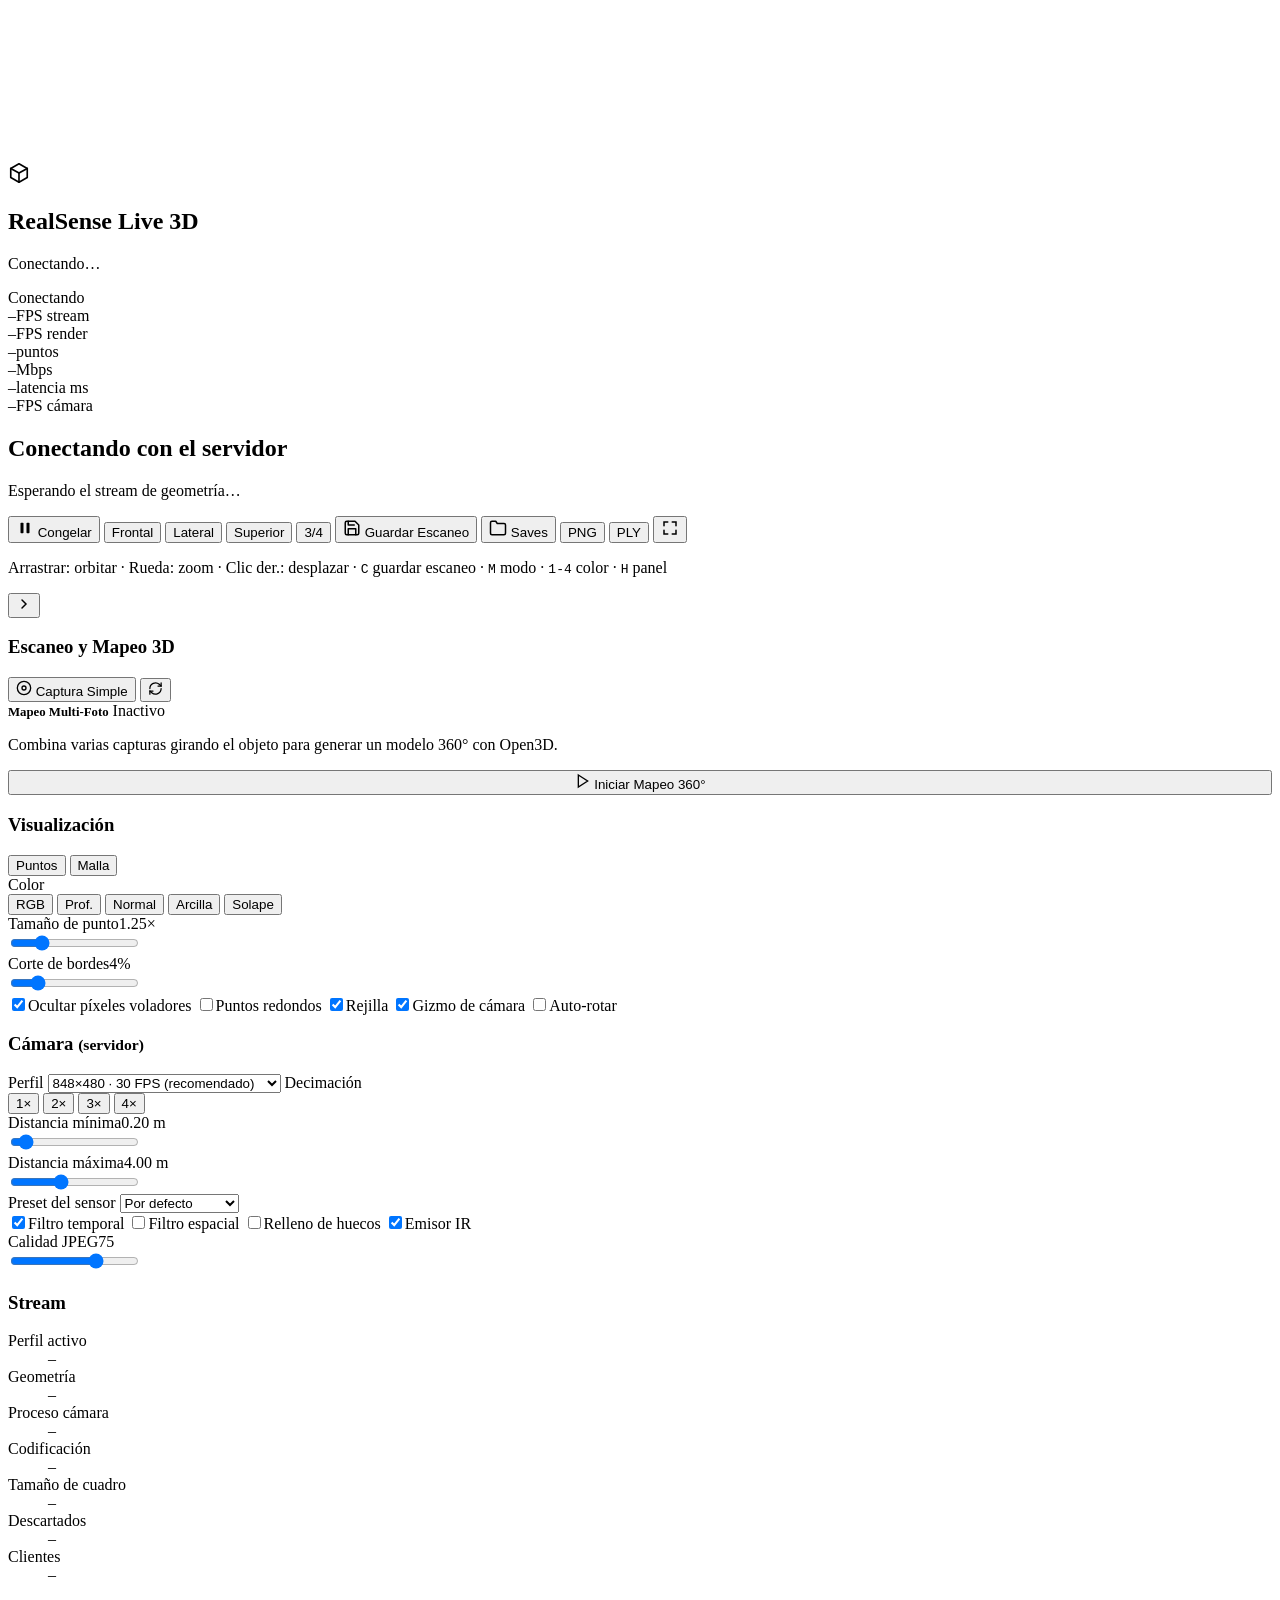
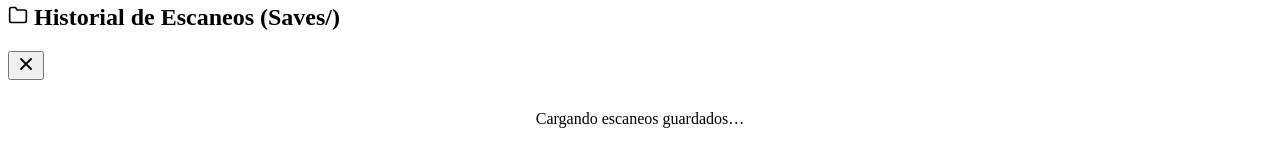
==== live3d/web/index.html @ 61ff5392 "feat: Initial commit - RealSenseScans dual live 3D streaming, calibration studio & 3D scanning suite" ====
<!DOCTYPE html>
<html lang="es">
<head>
  <meta charset="UTF-8">
  <meta name="viewport" content="width=device-width, initial-scale=1.0">
  <title>RealSense Live 3D · Geometría en tiempo real</title>
  <meta name="description" content="Visor WebGL en tiempo real de la geometría capturada por una cámara Intel RealSense: nube de puntos y malla reconstruidas en la GPU.">
  <link rel="preconnect" href="https://fonts.googleapis.com">
  <link rel="preconnect" href="https://fonts.gstatic.com" crossorigin>
  <link href="https://fonts.googleapis.com/css2?family=Outfit:wght@300;400;500;600;700&family=JetBrains+Mono:wght@400;600&display=swap" rel="stylesheet">
  <link rel="stylesheet" href="/assets/css/style.css">
  <script type="importmap">
    { "imports": {
        "three": "/assets/vendor/three.module.min.js",
        "three/addons/controls/OrbitControls.js": "/assets/vendor/OrbitControls.js"
    } }
  </script>
</head>
<body>
  <main class="app" id="app">
    <section class="viewport" id="viewport" aria-label="Visor 3D">
      <canvas id="view-canvas"></canvas>

      <!-- Cabecera -->
      <header class="topbar">
        <div class="brand glass">
          <div class="brand-mark" aria-hidden="true">
            <svg viewBox="0 0 24 24" width="22" height="22" fill="none" stroke="currentColor" stroke-width="1.8" stroke-linecap="round" stroke-linejoin="round"><path d="M12 2 3 7v10l9 5 9-5V7z"/><path d="m3 7 9 5 9-5"/><path d="M12 12v10"/></svg>
          </div>
          <div>
            <h1>RealSense <span class="grad">Live 3D</span></h1>
            <p class="brand-sub" id="device-label">Conectando…</p>
          </div>
          <span class="pill" id="conn-pill" data-state="connecting"><i></i><span id="conn-text">Conectando</span></span>
        </div>

        <div class="hud glass" id="hud" aria-live="off">
          <div class="stat"><span class="stat-v" id="st-stream">–</span><span class="stat-k">FPS stream</span></div>
          <div class="stat"><span class="stat-v" id="st-render">–</span><span class="stat-k">FPS render</span></div>
          <div class="stat"><span class="stat-v" id="st-points">–</span><span class="stat-k">puntos</span></div>
          <div class="stat"><span class="stat-v" id="st-mbps">–</span><span class="stat-k">Mbps</span></div>
          <div class="stat"><span class="stat-v" id="st-lat">–</span><span class="stat-k">latencia ms</span></div>
          <div class="stat"><span class="stat-v" id="st-cam">–</span><span class="stat-k">FPS cámara</span></div>
        </div>
      </header>

      <!-- Estado centrado cuando no hay geometría -->
      <div class="overlay" id="overlay">
        <div class="loader"><span></span><span></span><span></span></div>
        <h2 id="overlay-title">Conectando con el servidor</h2>
        <p id="overlay-msg">Esperando el stream de geometría…</p>
      </div>

      <!-- Barra inferior -->
      <footer class="dock glass">
        <button class="dock-btn" id="btn-freeze" title="Congelar / reanudar (Espacio)">
          <svg viewBox="0 0 24 24" width="18" height="18" fill="currentColor"><rect x="6" y="5" width="4" height="14" rx="1"/><rect x="14" y="5" width="4" height="14" rx="1"/></svg>
          <span>Congelar</span>
        </button>
        <span class="dock-sep"></span>
        <button class="dock-btn icon" data-view="front" title="Vista frontal">Frontal</button>
        <button class="dock-btn icon" data-view="side" title="Vista lateral">Lateral</button>
        <button class="dock-btn icon" data-view="top" title="Vista superior">Superior</button>
        <button class="dock-btn icon" data-view="orbit" title="Vista 3/4">3/4</button>
        <span class="dock-sep"></span>
        <button class="dock-btn primary-glow" id="btn-save-scan" title="Guardar Escaneo en Saves/ (C)">
          <svg viewBox="0 0 24 24" width="18" height="18" fill="none" stroke="currentColor" stroke-width="2" stroke-linecap="round" stroke-linejoin="round"><path d="M19 21H5a2 2 0 0 1-2-2V5a2 2 0 0 1 2-2h11l5 5v11a2 2 0 0 1-2 2z"/><polyline points="17 21 17 13 7 13 7 21"/><polyline points="7 3 7 8 15 8"/></svg>
          <span>Guardar Escaneo</span>
        </button>
        <button class="dock-btn" id="btn-open-saves" title="Ver historial de escaneos guardados">
          <svg viewBox="0 0 24 24" width="18" height="18" fill="none" stroke="currentColor" stroke-width="2" stroke-linecap="round" stroke-linejoin="round"><path d="M22 19a2 2 0 0 1-2 2H4a2 2 0 0 1-2-2V5a2 2 0 0 1 2-2h5l2 3h9a2 2 0 0 1 2 2z"/></svg>
          <span>Saves</span>
        </button>
        <span class="dock-sep"></span>
        <button class="dock-btn" id="btn-shot" title="Guardar captura PNG">PNG</button>
        <button class="dock-btn" id="btn-ply" title="Exportar el cuadro actual como PLY (Z arriba, listo para Blender)">PLY</button>
        <button class="dock-btn" id="btn-full" title="Pantalla completa (F)">
          <svg viewBox="0 0 24 24" width="18" height="18" fill="none" stroke="currentColor" stroke-width="2" stroke-linecap="round"><path d="M4 9V4h5M20 9V4h-5M4 15v5h5M20 15v5h-5"/></svg>
        </button>
      </footer>

      <p class="hint">Arrastrar: orbitar · Rueda: zoom · Clic der.: desplazar · <kbd>C</kbd> guardar escaneo · <kbd>M</kbd> modo · <kbd>1-4</kbd> color · <kbd>H</kbd> panel</p>
      <div class="toast" id="toast" role="status"></div>
    </section>

    <!-- Panel lateral -->
    <aside class="panel glass" id="panel" aria-label="Controles">
      <button class="panel-toggle" id="panel-toggle" title="Mostrar / ocultar panel (H)" aria-label="Mostrar u ocultar panel">
        <svg viewBox="0 0 24 24" width="16" height="16" fill="none" stroke="currentColor" stroke-width="2.2" stroke-linecap="round"><path d="m9 6 6 6-6 6"/></svg>
      </button>
      <div class="panel-scroll">

        <!-- Módulo de Escaneo Unificado -->
        <section class="group">
          <h3>Escaneo y Mapeo 3D</h3>

          <!-- Controles de Modo Dual (se muestran si hay 2 cámaras) -->
          <div id="dual-cam-controls" style="margin-bottom:12px; display:none;">
            <div style="display:flex; justify-content:space-between; align-items:center; margin-bottom:6px;">
              <span style="font-size:0.75rem; color:var(--cyan); font-weight:600;">✨ Modo Dual Activo</span>
              <button class="btn-action" id="btn-dual-calibrate" style="padding:3px 8px; font-size:0.7rem;" title="Calibrar posición relativa con tablero ChArUco">Calibrar ChArUco</button>
            </div>
            <div class="seg seg-3" id="seg-dual-cam" role="radiogroup" aria-label="Vista del visor 3D">
              <button data-view="dual" class="on">Dual 3D</button>
              <button data-view="cam1">Cam 1</button>
              <button data-view="cam2">Cam 2</button>
            </div>
            <label class="tg" style="margin-top:8px;" title="Cam 2 solo completa lo que Cam 1 no ve: una sola superficie, sin duplicados"><input type="checkbox" id="tg-dedup" checked><span></span>Sensor único (sin duplicados)</label>
            <button class="btn-action primary" id="btn-dual-capture" style="width:100%; margin-top:8px; background:linear-gradient(135deg, #3b82f6, #8b5cf6);" title="Capturar simultáneamente de ambas cámaras y fusionar">
              <svg viewBox="0 0 24 24" width="16" height="16" fill="none" stroke="currentColor" stroke-width="2" stroke-linecap="round"><polygon points="12 2 15.09 8.26 22 9.27 17 14.14 18.18 21.02 12 17.77 5.82 21.02 7 14.14 2 9.27 8.91 8.26 12 2"/></svg>
              <span>Captura Dual 360°</span>
            </button>

            <!-- Calibración Interactiva y Auto-Alineación ICP sin tablero -->
            <!-- Calibración Interactiva y Auto-Alineación ICP sin tablero -->
            <details id="details-calibration" class="calib-details" open>
              <summary class="calib-summary">
                <span>🎯 Calibración y Fusión (Alineación)</span>
                <span id="calib-status-badge" class="badge-calib">Alineado</span>
              </summary>
              <div class="calib-body">
                <div class="calib-toolbar">
                  <button class="btn-action primary" id="btn-auto-align" style="flex:1; background:linear-gradient(135deg, #06b6d4, #3b82f6); font-size:0.72rem;" title="Alinear automáticamente con ICP multiescala sin tablero">
                    🪄 Auto-Alinear Sujeto (ICP)
                  </button>
                  <button class="btn-action" id="btn-reset-extrinsics" style="padding:4px 8px; font-size:0.72rem;" title="Restablecer a la calibración guardada">↺</button>
                </div>

                <div class="calib-sliders-grid">
                  <div class="calib-slider-row">
                    <label>ΔX: <span id="val-tx">-61.8</span> cm</label>
                    <input type="range" id="rng-tx" min="-100" max="100" step="0.2" value="-61.8">
                  </div>
                  <div class="calib-slider-row">
                    <label>ΔY: <span id="val-ty">2.9</span> cm</label>
                    <input type="range" id="rng-ty" min="-60" max="60" step="0.2" value="2.9">
                  </div>
                  <div class="calib-slider-row">
                    <label>ΔZ: <span id="val-tz">25.2</span> cm</label>
                    <input type="range" id="rng-tz" min="-60" max="60" step="0.2" value="25.2">
                  </div>
                  <div class="calib-slider-row">
                    <label>Yaw: <span id="val-yaw">52.9</span>°</label>
                    <input type="range" id="rng-yaw" min="-120" max="120" step="0.5" value="52.9">
                  </div>
                  <div class="calib-slider-row">
                    <label>Pitch: <span id="val-pitch">2.9</span>°</label>
                    <input type="range" id="rng-pitch" min="-60" max="60" step="0.5" value="2.9">
                  </div>
                  <div class="calib-slider-row">
                    <label>Roll: <span id="val-roll">-4.5</span>°</label>
                    <input type="range" id="rng-roll" min="-60" max="60" step="0.5" value="-4.5">
                  </div>
                </div>

                <div style="display:flex; gap:6px; margin-top:8px;">
                  <button class="btn-action" id="btn-save-extrinsics" style="flex:1; font-size:0.72rem;" title="Guardar calibración permanentemente">
                    💾 Guardar Calibración
                  </button>
                </div>
              </div>
            </details>
          </div>
          
          <div class="scan-btn-grid">
            <button class="btn-action primary" id="btn-panel-capture" title="Capturar cuadro actual en formato Saves/">
              <svg viewBox="0 0 24 24" width="16" height="16" fill="none" stroke="currentColor" stroke-width="2" stroke-linecap="round"><circle cx="12" cy="12" r="10"/><circle cx="12" cy="12" r="3"/></svg>
              <span>Captura Simple</span>
            </button>
            <button class="btn-action" id="btn-reload-cam" title="Reiniciar pipeline de cámara">
              <svg viewBox="0 0 24 24" width="15" height="15" fill="none" stroke="currentColor" stroke-width="2" stroke-linecap="round"><path d="M3 12a9 9 0 0 1 15-6.7L21 8"/><path d="M21 3v5h-5"/><path d="M21 12a9 9 0 0 1-15 6.7L3 16"/><path d="M3 21v-5h5"/></svg>
            </button>
          </div>

          <!-- Multi-Scan Card -->
          <div class="multiscan-box" id="multiscan-box">
            <div class="multi-header">
              <span style="font-size:0.8rem; font-weight:600;">Mapeo Multi-Foto</span>
              <span id="multi-count" class="multi-badge">Inactivo</span>
            </div>
            
            <p id="multi-hint" class="multi-hint">Combina varias capturas girando el objeto para generar un modelo 360° con Open3D.</p>

            <!-- Controles cuando está inactivo -->
            <div id="multi-idle-controls">
              <button class="btn-action primary" id="btn-multi-start" style="width:100%;">
                <svg viewBox="0 0 24 24" width="16" height="16" fill="none" stroke="currentColor" stroke-width="2" stroke-linecap="round"><polygon points="5 3 19 12 5 21 5 3"/></svg>
                <span>Iniciar Mapeo 360°</span>
              </button>
            </div>

            <!-- Controles cuando está activo -->
            <div id="multi-active-controls" style="display:none;">
              <div style="display:flex; justify-content:space-between; align-items:center; margin-bottom:8px;">
                <span style="font-size:0.72rem; color:var(--muted);">Calidad registro:</span>
                <span id="multi-quality-pill" class="pill-quality quality-buena">–</span>
              </div>

              <div class="multi-actions-row">
                <button class="btn-action primary" id="btn-multi-add" title="Añadir vista actual">
                  <svg viewBox="0 0 24 24" width="16" height="16" fill="none" stroke="currentColor" stroke-width="2" stroke-linecap="round"><circle cx="12" cy="12" r="10"/><line x1="12" y1="8" x2="12" y2="16"/><line x1="8" y1="12" x2="16" y2="12"/></svg>
                  <span>Añadir Foto</span>
                </button>
                <button class="btn-action" id="btn-multi-undo" title="Deshacer última vista">
                  <svg viewBox="0 0 24 24" width="15" height="15" fill="none" stroke="currentColor" stroke-width="2" stroke-linecap="round"><path d="M3 7v6h6"/><path d="M21 17a9 9 0 0 0-9-9 9 9 0 0 0-6 2.3L3 13"/></svg>
                </button>
              </div>

              <!-- Tira de miniaturas -->
              <div class="multi-thumbs" id="multi-thumbs"></div>

              <div class="multi-actions-row" style="margin-top:6px;">
                <button class="btn-action primary" id="btn-multi-finish" style="background:#10b981; color:#fff;" title="Procesar ICP, TSDF y generar malla">
                  <svg viewBox="0 0 24 24" width="15" height="15" fill="none" stroke="currentColor" stroke-width="2" stroke-linecap="round"><polyline points="20 6 9 17 4 12"/></svg>
                  <span>Procesar Malla</span>
                </button>
                <button class="btn-action danger" id="btn-multi-discard" title="Descartar sesión">
                  <svg viewBox="0 0 24 24" width="15" height="15" fill="none" stroke="currentColor" stroke-width="2" stroke-linecap="round"><polyline points="3 6 5 6 21 6"/><path d="M19 6v14a2 2 0 0 1-2 2H7a2 2 0 0 1-2-2V6m3 0V4a2 2 0 0 1 2-2h4a2 2 0 0 1 2 2v2"/></svg>
                </button>
              </div>

              <div class="progress-box" id="multi-progress-box" style="display:none;">
                <div class="progress-track"><div class="progress-bar-fill" id="multi-progress-bar"></div></div>
                <span class="progress-label" id="multi-progress-label">Alineando nubes de puntos...</span>
              </div>
            </div>

          </div>
        </section>

        <section class="group">
          <h3>Visualización</h3>
          <div class="seg" id="seg-mode" role="radiogroup" aria-label="Modo de geometría">
            <button data-v="points" class="on">Puntos</button>
            <button data-v="mesh">Malla</button>
          </div>
          <label class="lbl">Color</label>
          <div class="seg seg-5" id="seg-color" role="radiogroup" aria-label="Modo de color">
            <button data-v="rgb" class="on">RGB</button>
            <button data-v="depth">Prof.</button>
            <button data-v="normals">Normal</button>
            <button data-v="clay">Arcilla</button>
            <button data-v="overlap" title="Diagnóstico: Cam 1 en Cian / Cam 2 en Magenta">Solape</button>
          </div>
          <div class="ctrl" id="ctrl-psize">
            <div class="ctrl-row"><label for="rng-psize">Tamaño de punto</label><output id="out-psize">1.25×</output></div>
            <input type="range" id="rng-psize" min="0.5" max="4" step="0.05" value="1.25">
          </div>
          <div class="ctrl" id="ctrl-edge">
            <div class="ctrl-row"><label for="rng-edge">Corte de bordes</label><output id="out-edge">4%</output></div>
            <input type="range" id="rng-edge" min="0.005" max="0.2" step="0.005" value="0.04">
          </div>
          <div class="toggles">
            <label class="tg"><input type="checkbox" id="tg-fly" checked><span></span>Ocultar píxeles voladores</label>
            <label class="tg"><input type="checkbox" id="tg-round"><span></span>Puntos redondos</label>
            <label class="tg"><input type="checkbox" id="tg-grid" checked><span></span>Rejilla</label>
            <label class="tg"><input type="checkbox" id="tg-gizmo" checked><span></span>Gizmo de cámara</label>
            <label class="tg"><input type="checkbox" id="tg-rotate"><span></span>Auto-rotar</label>
          </div>
        </section>

        <section class="group">
          <h3>Cámara <small>(servidor)</small></h3>
          <label class="lbl" for="sel-profile">Perfil</label>
          <select id="sel-profile">
            <option value="848,480,848,480,30">848×480 · 30 FPS (recomendado)</option>
            <option value="848,480,848,480,60">848×480 · 60 FPS</option>
            <option value="848,480,1280,720,30">Prof. 848×480 · RGB HD 1280×720</option>
            <option value="640,480,640,480,30">640×480 · 30 FPS</option>
            <option value="1280,720,1280,720,30">1280×720 · 30 FPS</option>
            <option value="480,270,424,240,30">480×270 · 30 FPS (USB 2)</option>
          </select>
          <label class="lbl">Decimación <small id="dec-res"></small></label>
          <div class="seg seg-4" id="seg-dec" role="radiogroup" aria-label="Decimación">
            <button data-v="1">1×</button>
            <button data-v="2" class="on">2×</button>
            <button data-v="3">3×</button>
            <button data-v="4">4×</button>
          </div>
          <div class="ctrl">
            <div class="ctrl-row"><label for="rng-near">Distancia mínima</label><output id="out-near">0.20 m</output></div>
            <input type="range" id="rng-near" min="0" max="3" step="0.05" value="0.2">
          </div>
          <div class="ctrl">
            <div class="ctrl-row"><label for="rng-far">Distancia máxima</label><output id="out-far">4.00 m</output></div>
            <input type="range" id="rng-far" min="0.3" max="10" step="0.05" value="4">
          </div>
          <label class="lbl" for="sel-preset">Preset del sensor</label>
          <select id="sel-preset">
            <option value="default">Por defecto</option>
            <option value="high_density">Alta densidad</option>
            <option value="medium_density">Densidad media</option>
            <option value="high_accuracy">Alta precisión</option>
            <option value="hand">Manos</option>
          </select>
          <div class="toggles">
            <label class="tg"><input type="checkbox" id="tg-temporal" checked><span></span>Filtro temporal</label>
            <label class="tg"><input type="checkbox" id="tg-spatial"><span></span>Filtro espacial</label>
            <label class="tg"><input type="checkbox" id="tg-hole"><span></span>Relleno de huecos</label>
            <label class="tg"><input type="checkbox" id="tg-emitter" checked><span></span>Emisor IR</label>
          </div>
          <div class="ctrl">
            <div class="ctrl-row"><label for="rng-jpeg">Calidad JPEG</label><output id="out-jpeg">75</output></div>
            <input type="range" id="rng-jpeg" min="30" max="95" step="5" value="75">
          </div>
        </section>

        <section class="group group-info">
          <h3>Stream</h3>
          <dl class="kv" id="kv">
            <div><dt>Perfil activo</dt><dd id="kv-profile">–</dd></div>
            <div><dt>Geometría</dt><dd id="kv-geo">–</dd></div>
            <div><dt>Proceso cámara</dt><dd id="kv-proc">–</dd></div>
            <div><dt>Codificación</dt><dd id="kv-enc">–</dd></div>
            <div><dt>Tamaño de cuadro</dt><dd id="kv-frame">–</dd></div>
            <div><dt>Descartados</dt><dd id="kv-drop">–</dd></div>
            <div><dt>Clientes</dt><dd id="kv-clients">–</dd></div>
          </dl>
        </section>
      </div>
    </aside>
  </main>

  <!-- Modal Historial de Saves -->
  <div class="modal-backdrop" id="modal-saves" aria-hidden="true" role="dialog">
    <div class="modal-card">
      <header class="modal-header">
        <h2>
          <svg viewBox="0 0 24 24" width="20" height="20" fill="none" stroke="currentColor" stroke-width="2" stroke-linecap="round"><path d="M22 19a2 2 0 0 1-2 2H4a2 2 0 0 1-2-2V5a2 2 0 0 1 2-2h5l2 3h9a2 2 0 0 1 2 2z"/></svg>
          Historial de Escaneos (Saves/)
        </h2>
        <button class="modal-close" id="btn-close-saves" title="Cerrar modal">
          <svg viewBox="0 0 24 24" width="20" height="20" fill="none" stroke="currentColor" stroke-width="2.2" stroke-linecap="round"><line x1="18" y1="6" x2="6" y2="18"/><line x1="6" y1="6" x2="18" y2="18"/></svg>
        </button>
      </header>
      <div class="modal-body">
        <div id="saves-loading" style="text-align:center; padding:30px; color:var(--muted);">Cargando escaneos guardados…</div>
        <div id="saves-empty" style="display:none; text-align:center; padding:40px; color:var(--muted);">
          <p>No se encontraron escaneos en la carpeta <code>Saves/</code>.</p>
          <p style="font-size:0.8rem; margin-top:8px;">Pulsa "Captura 3D" o realiza un "Mapeo Multi-Foto" para crear uno.</p>
        </div>
        <div class="saves-grid" id="saves-grid"></div>
      </div>
    </div>
  </div>

  <script type="module" src="/assets/js/main.js"></script>
</body>
</html>
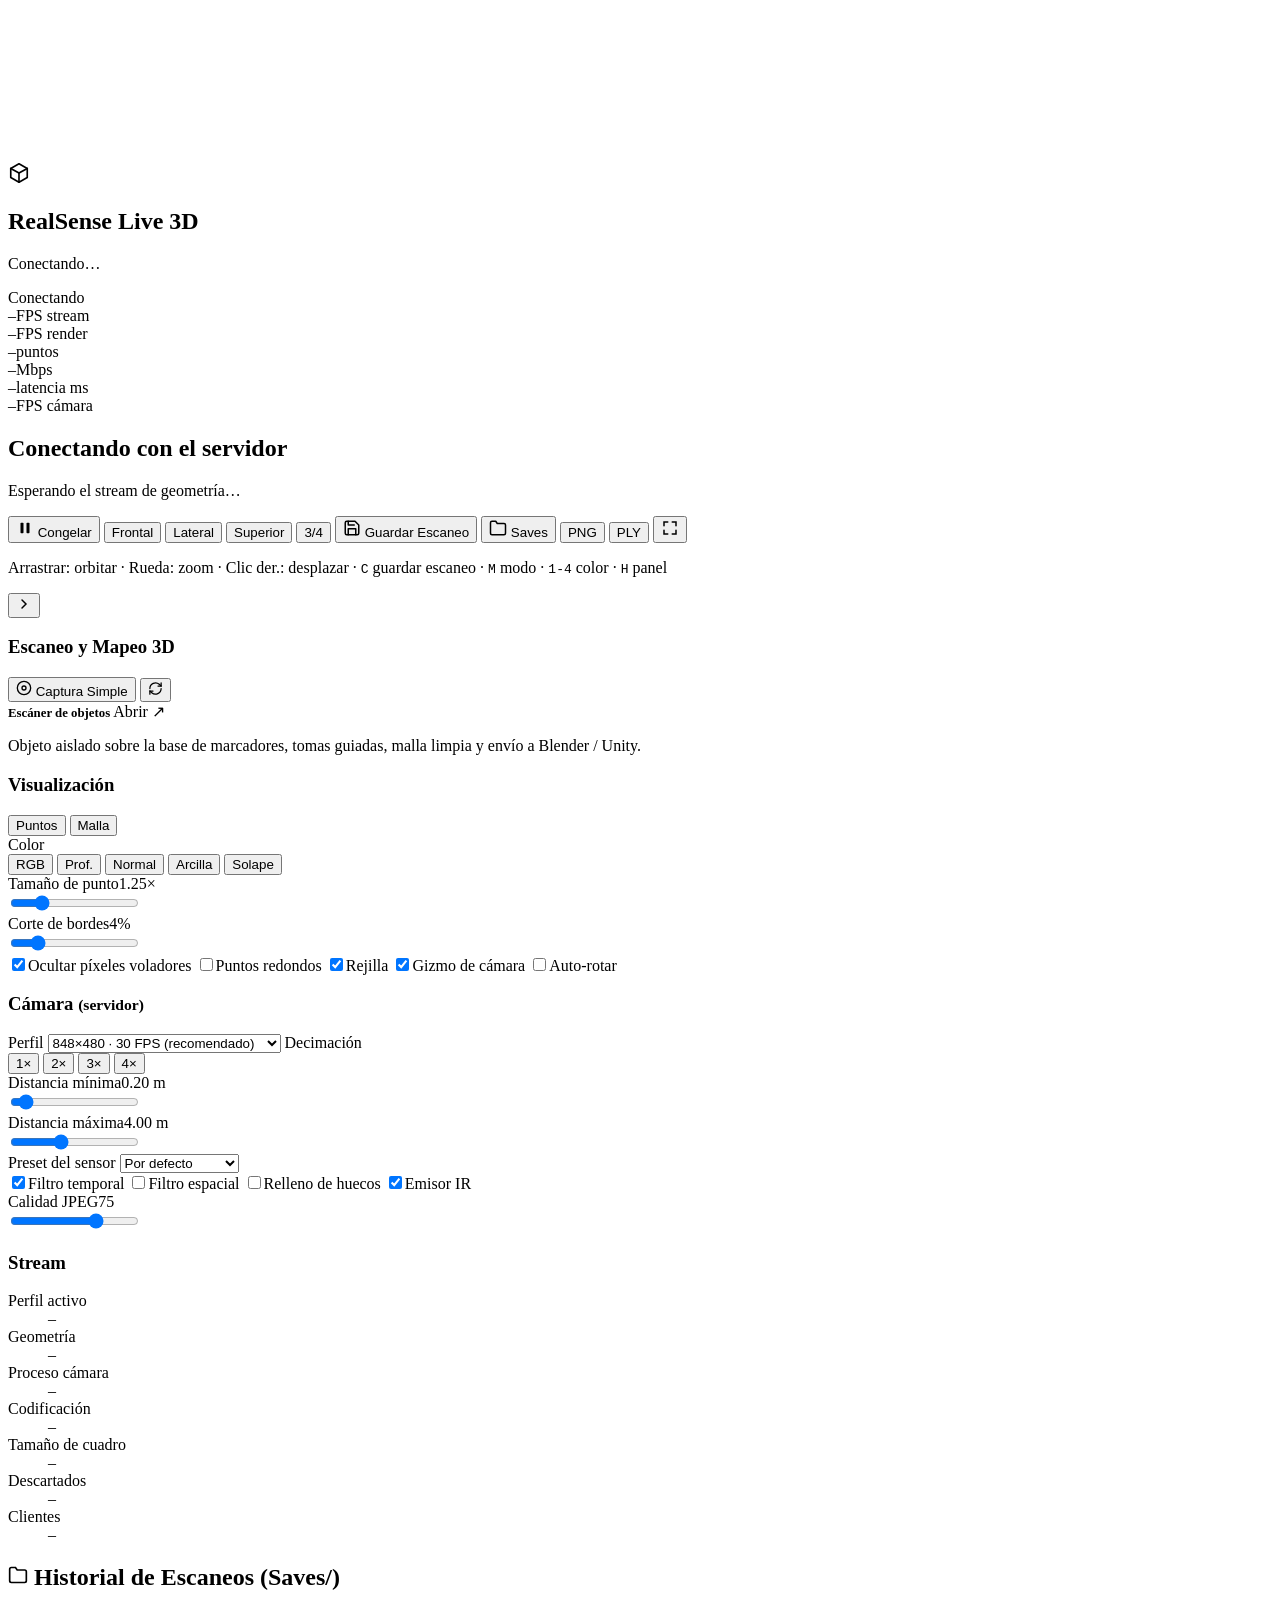
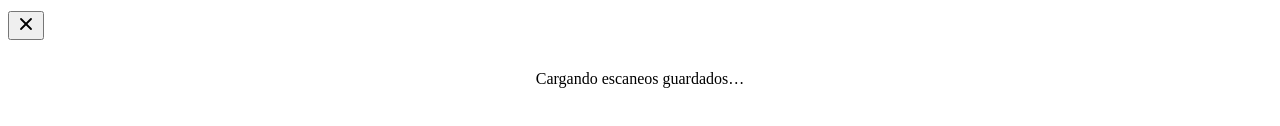
==== commit 57c582b0: "feat: escáner de objetos en /objetos, enlace Unity y publicación desde Blender - Página /objetos (50" ====
--- a/live3d/web/index.html
+++ b/live3d/web/index.html
@@ -172,8 +172,18 @@
             </button>
           </div>
 
-          <!-- Multi-Scan Card -->
-          <div class="multiscan-box" id="multiscan-box">
+          <!-- Escáner de objetos: sustituye al antiguo "Mapeo Multi-Foto" (que queda oculto abajo) -->
+          <a class="multiscan-box" href="/objetos" style="display:block; text-decoration:none; color:inherit;"
+             title="Escanear un objeto, ajustarlo en Blender y publicarlo en Unity">
+            <div class="multi-header">
+              <span style="font-size:0.8rem; font-weight:600;">Escáner de objetos</span>
+              <span class="multi-badge">Abrir ↗</span>
+            </div>
+            <p class="multi-hint">Objeto aislado sobre la base de marcadores, tomas guiadas, malla limpia y envío a Blender / Unity.</p>
+          </a>
+
+          <!-- Antiguo Mapeo Multi-Foto (oculto: main.js aún referencia sus elementos) -->
+          <div class="multiscan-box" id="multiscan-box" style="display:none;">
             <div class="multi-header">
               <span style="font-size:0.8rem; font-weight:600;">Mapeo Multi-Foto</span>
               <span id="multi-count" class="multi-badge">Inactivo</span>
